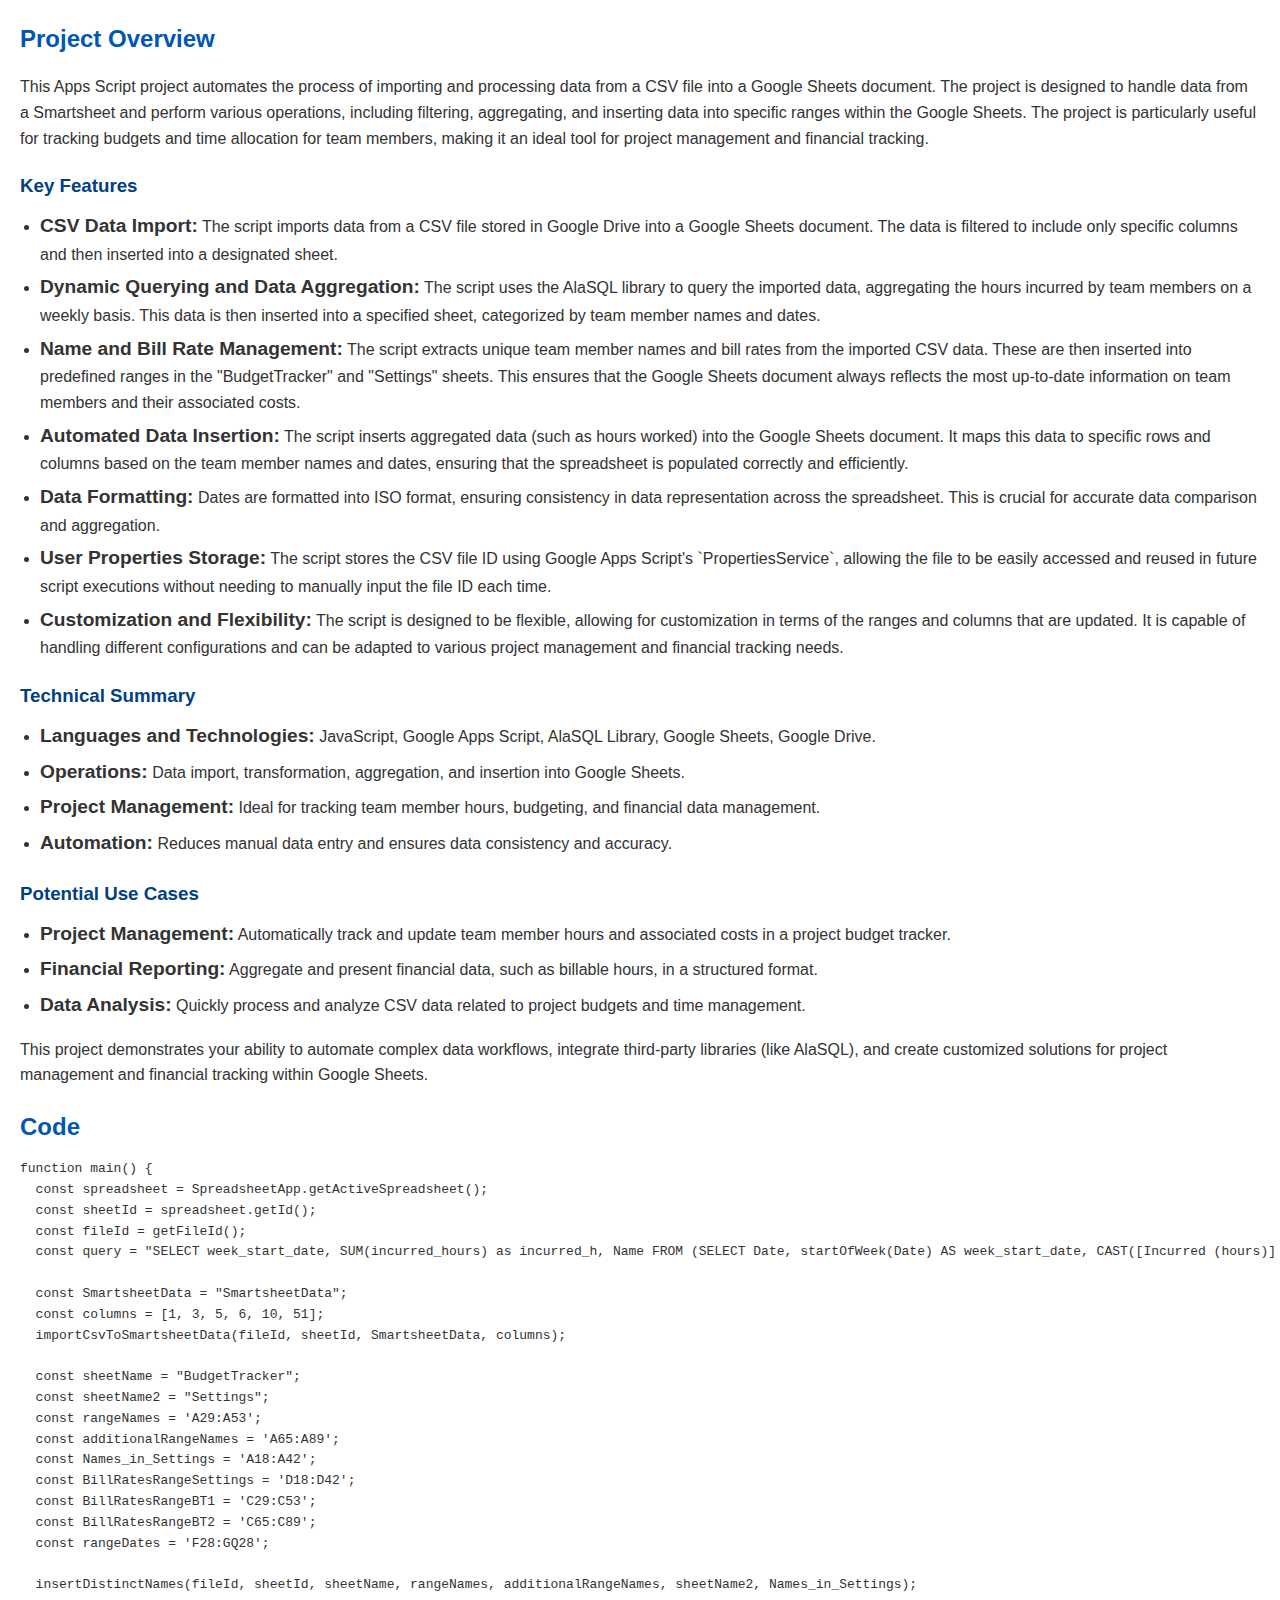
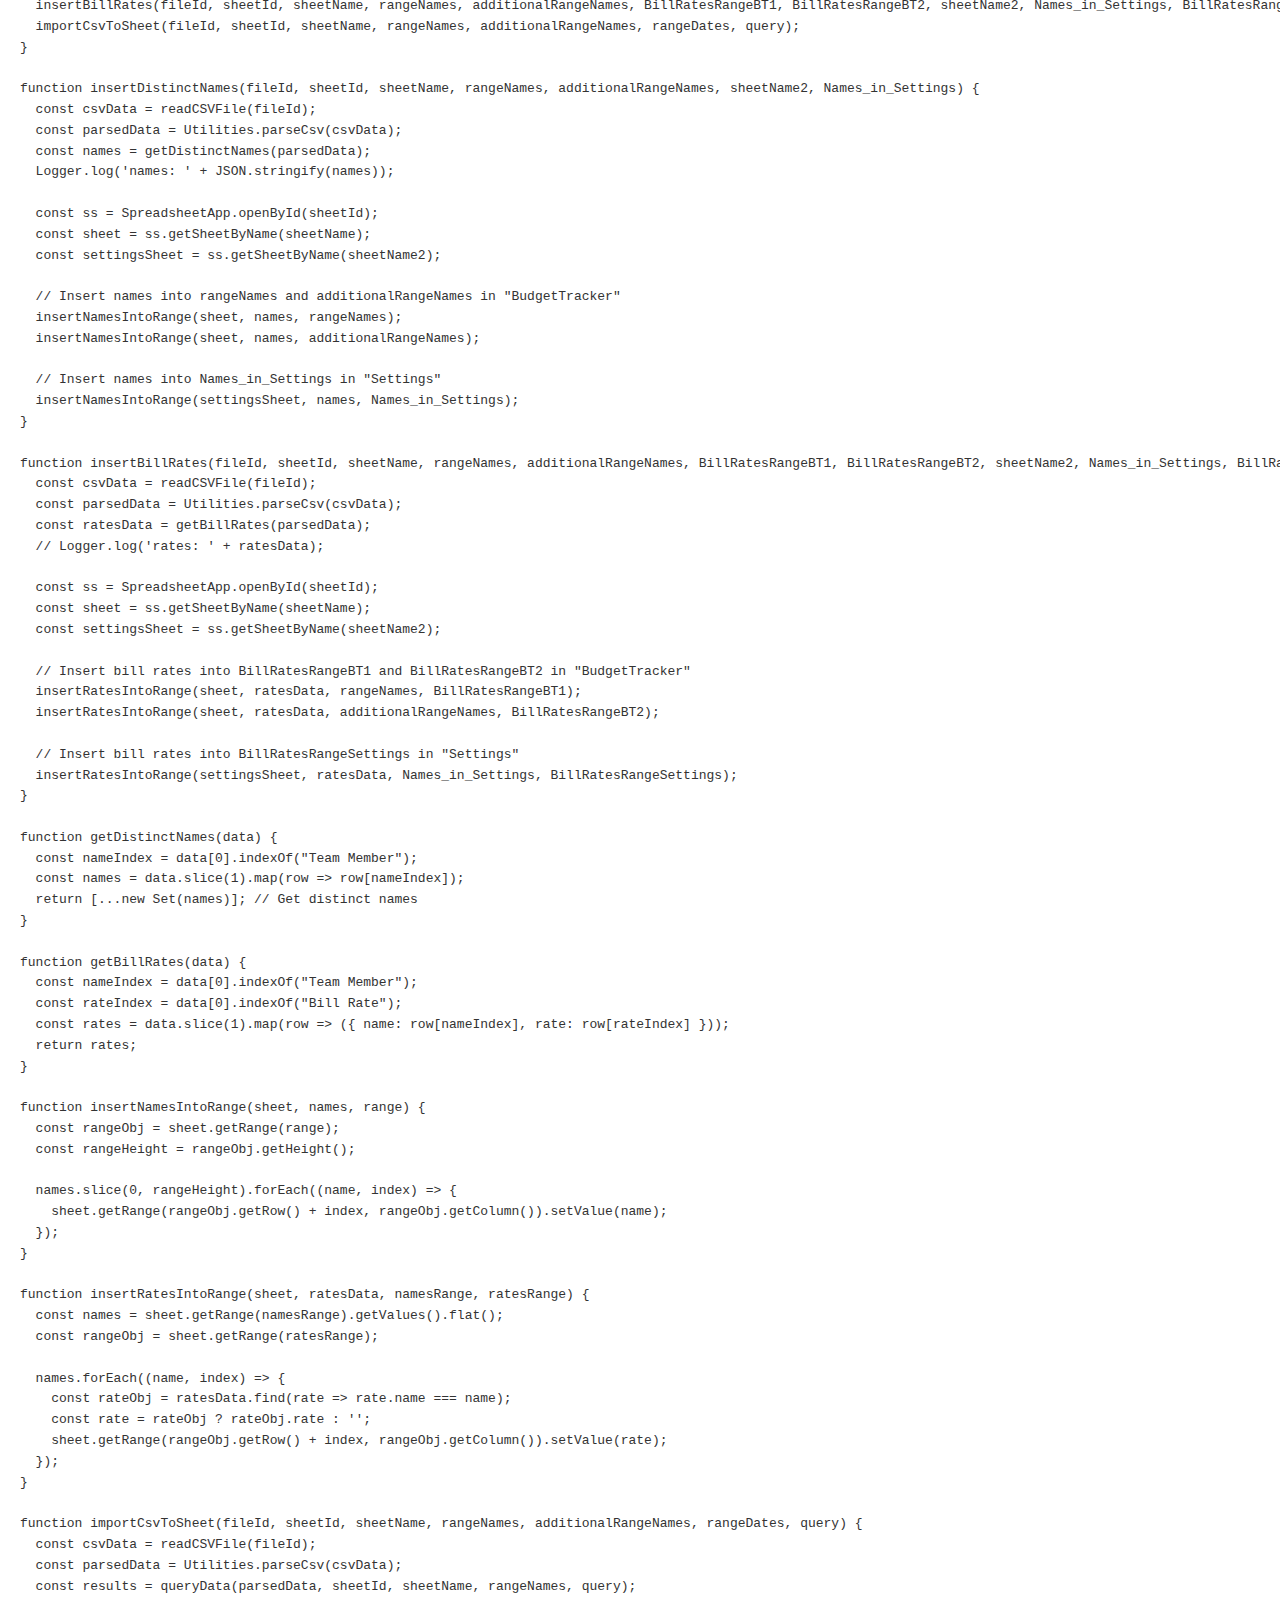
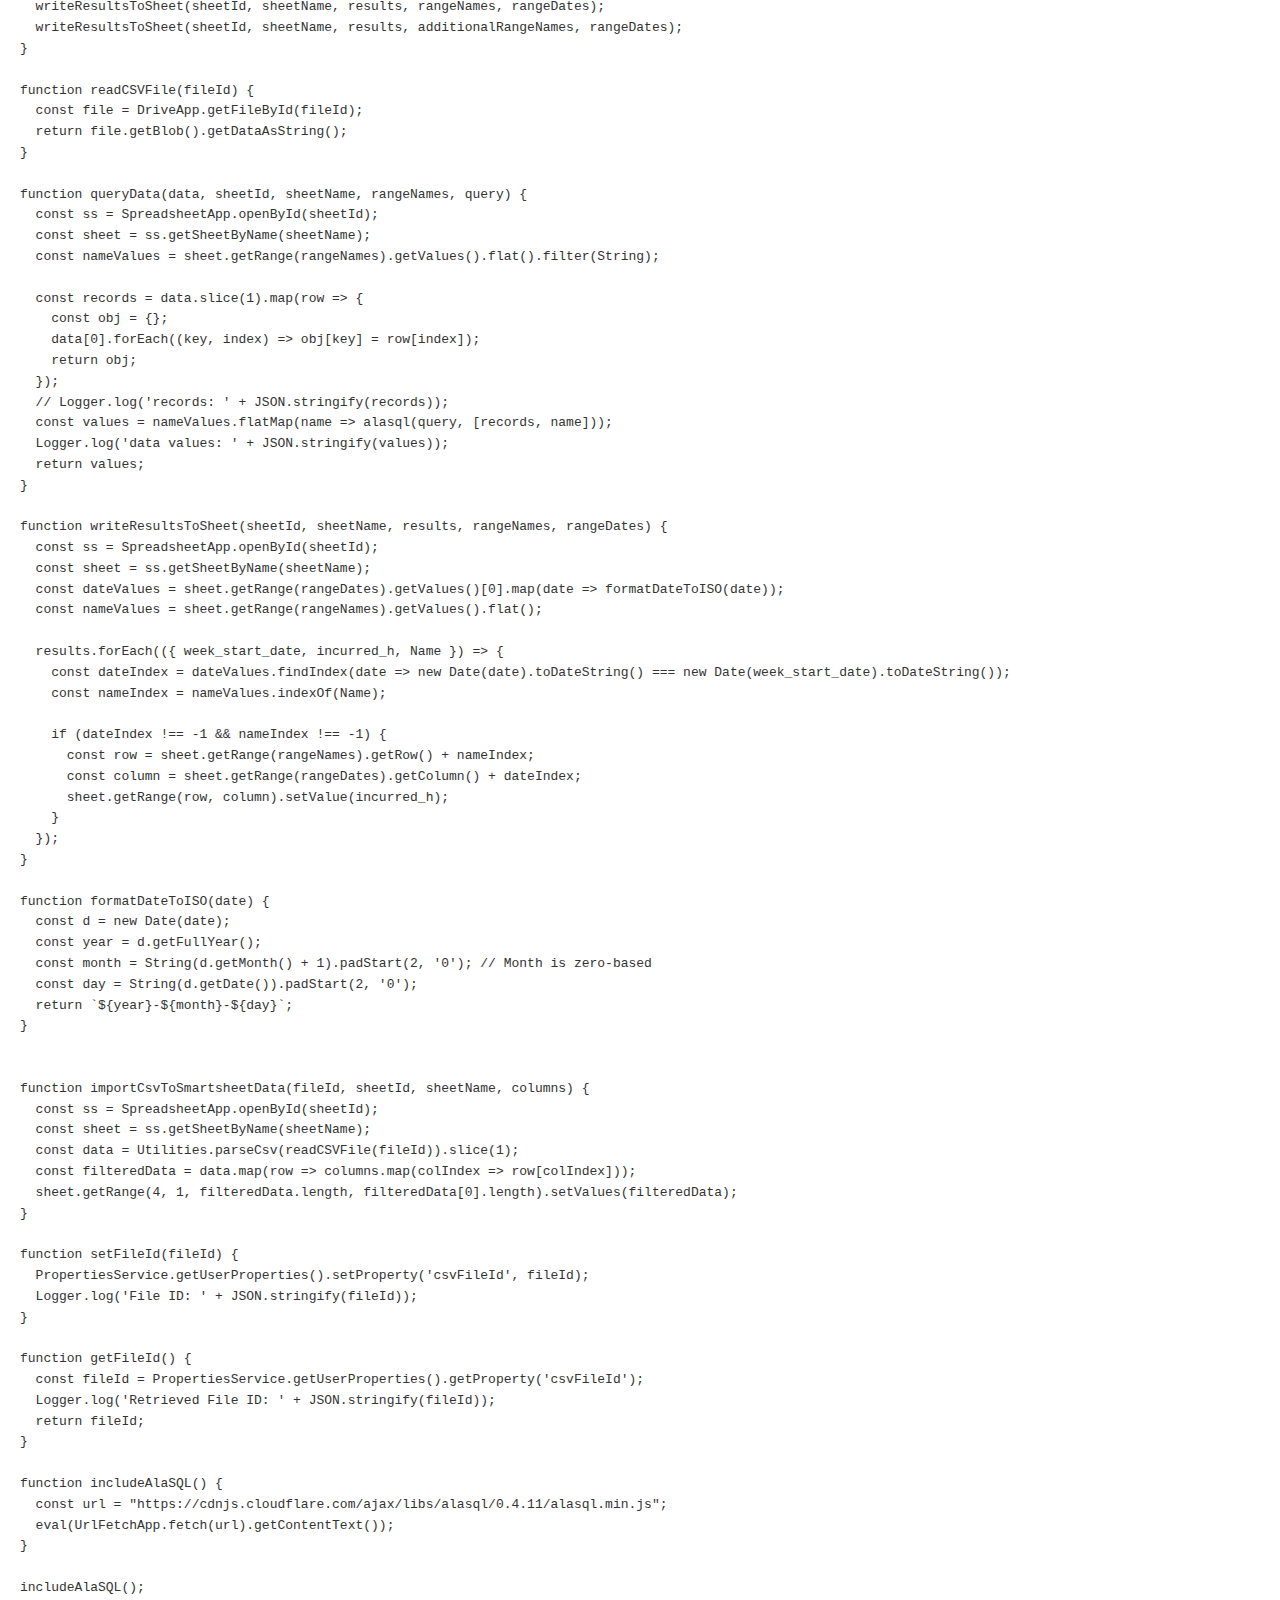
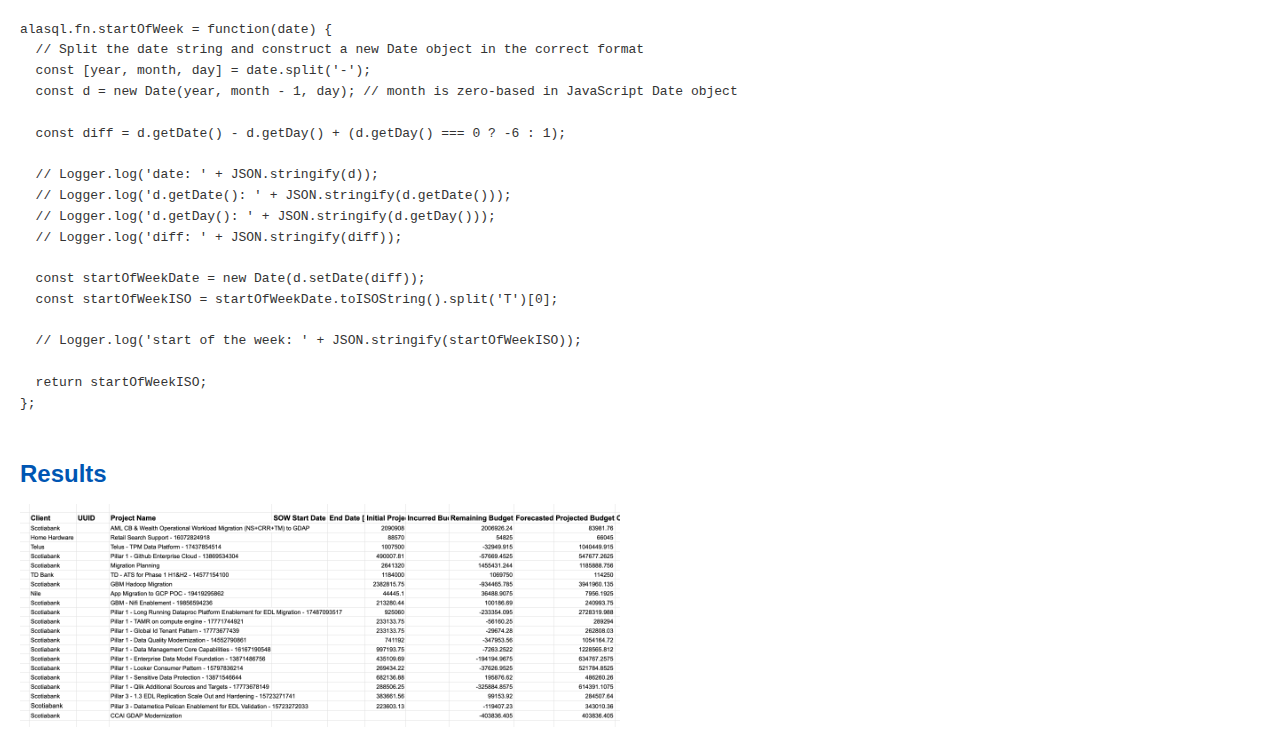
==== apps_scripts/index.html @ 11a6bb52 "adding apps_scripts" ====
<!DOCTYPE html>
<html lang="en">
<head>
    <meta charset="UTF-8">
    <meta name="viewport" content="width=device-width, initial-scale=1.0">
    <title>ML Project Overview</title>
    <style>
        body {
            font-family: Arial, sans-serif;
            line-height: 1.6;
            margin: 20px;
            color: #333;
        }
        h2 {
            color: #0056b3;
            margin-bottom: 10px;
        }
        h3 {
            color: #004085;
            margin-top: 20px;
            margin-bottom: 10px;
        }
        p {
            margin-bottom: 15px;
        }
        ul {
            margin: 10px 0;
            padding-left: 20px;
        }
        li {
            margin-bottom: 5px;
        }
        strong {
            color: #343a40;
        }
        .section-title {
            font-size: 1.2em;
            font-weight: bold;
        }
    </style>
</head>
<body>
    
    <h2>Project Overview</h2>
<p>This Apps Script project automates the process of importing and processing data from a CSV file into a Google Sheets document. The project is designed to handle data from a Smartsheet and perform various operations, including filtering, aggregating, and inserting data into specific ranges within the Google Sheets. The project is particularly useful for tracking budgets and time allocation for team members, making it an ideal tool for project management and financial tracking.</p>

<h3>Key Features</h3>
<ul>
    <li><span class="section-title">CSV Data Import:</span> The script imports data from a CSV file stored in Google Drive into a Google Sheets document. The data is filtered to include only specific columns and then inserted into a designated sheet.</li>
    <li><span class="section-title">Dynamic Querying and Data Aggregation:</span> The script uses the AlaSQL library to query the imported data, aggregating the hours incurred by team members on a weekly basis. This data is then inserted into a specified sheet, categorized by team member names and dates.</li>
    <li><span class="section-title">Name and Bill Rate Management:</span> The script extracts unique team member names and bill rates from the imported CSV data. These are then inserted into predefined ranges in the "BudgetTracker" and "Settings" sheets. This ensures that the Google Sheets document always reflects the most up-to-date information on team members and their associated costs.</li>
    <li><span class="section-title">Automated Data Insertion:</span> The script inserts aggregated data (such as hours worked) into the Google Sheets document. It maps this data to specific rows and columns based on the team member names and dates, ensuring that the spreadsheet is populated correctly and efficiently.</li>
    <li><span class="section-title">Data Formatting:</span> Dates are formatted into ISO format, ensuring consistency in data representation across the spreadsheet. This is crucial for accurate data comparison and aggregation.</li>
    <li><span class="section-title">User Properties Storage:</span> The script stores the CSV file ID using Google Apps Script's `PropertiesService`, allowing the file to be easily accessed and reused in future script executions without needing to manually input the file ID each time.</li>
    <li><span class="section-title">Customization and Flexibility:</span> The script is designed to be flexible, allowing for customization in terms of the ranges and columns that are updated. It is capable of handling different configurations and can be adapted to various project management and financial tracking needs.</li>
</ul>

<h3>Technical Summary</h3>
<ul>
    <li><span class="section-title">Languages and Technologies:</span> JavaScript, Google Apps Script, AlaSQL Library, Google Sheets, Google Drive.</li>
    <li><span class="section-title">Operations:</span> Data import, transformation, aggregation, and insertion into Google Sheets.</li>
    <li><span class="section-title">Project Management:</span> Ideal for tracking team member hours, budgeting, and financial data management.</li>
    <li><span class="section-title">Automation:</span> Reduces manual data entry and ensures data consistency and accuracy.</li>
</ul>

<h3>Potential Use Cases</h3>
<ul>
    <li><span class="section-title">Project Management:</span> Automatically track and update team member hours and associated costs in a project budget tracker.</li>
    <li><span class="section-title">Financial Reporting:</span> Aggregate and present financial data, such as billable hours, in a structured format.</li>
    <li><span class="section-title">Data Analysis:</span> Quickly process and analyze CSV data related to project budgets and time management.</li>
</ul>

<p>This project demonstrates your ability to automate complex data workflows, integrate third-party libraries (like AlaSQL), and create customized solutions for project management and financial tracking within Google Sheets.</p>


    <!-- Display Python script -->
    <h2>Code</h2>
    <pre><code id="code-container"></code></pre>

    <!-- Visual results -->
    <h2>Results</h2>
    <img src="combined.png" alt="Result 1" width="600">

    <!-- Include syntax highlighting script -->
    <script src="../highlight.js"></script>
    <script>
        fetch('insertData.gs')
            .then(response => response.text())
            .then(text => {
                document.getElementById('code-container').textContent = text;
                hljs.highlightAll();
            });
    </script>
</body>

</html>
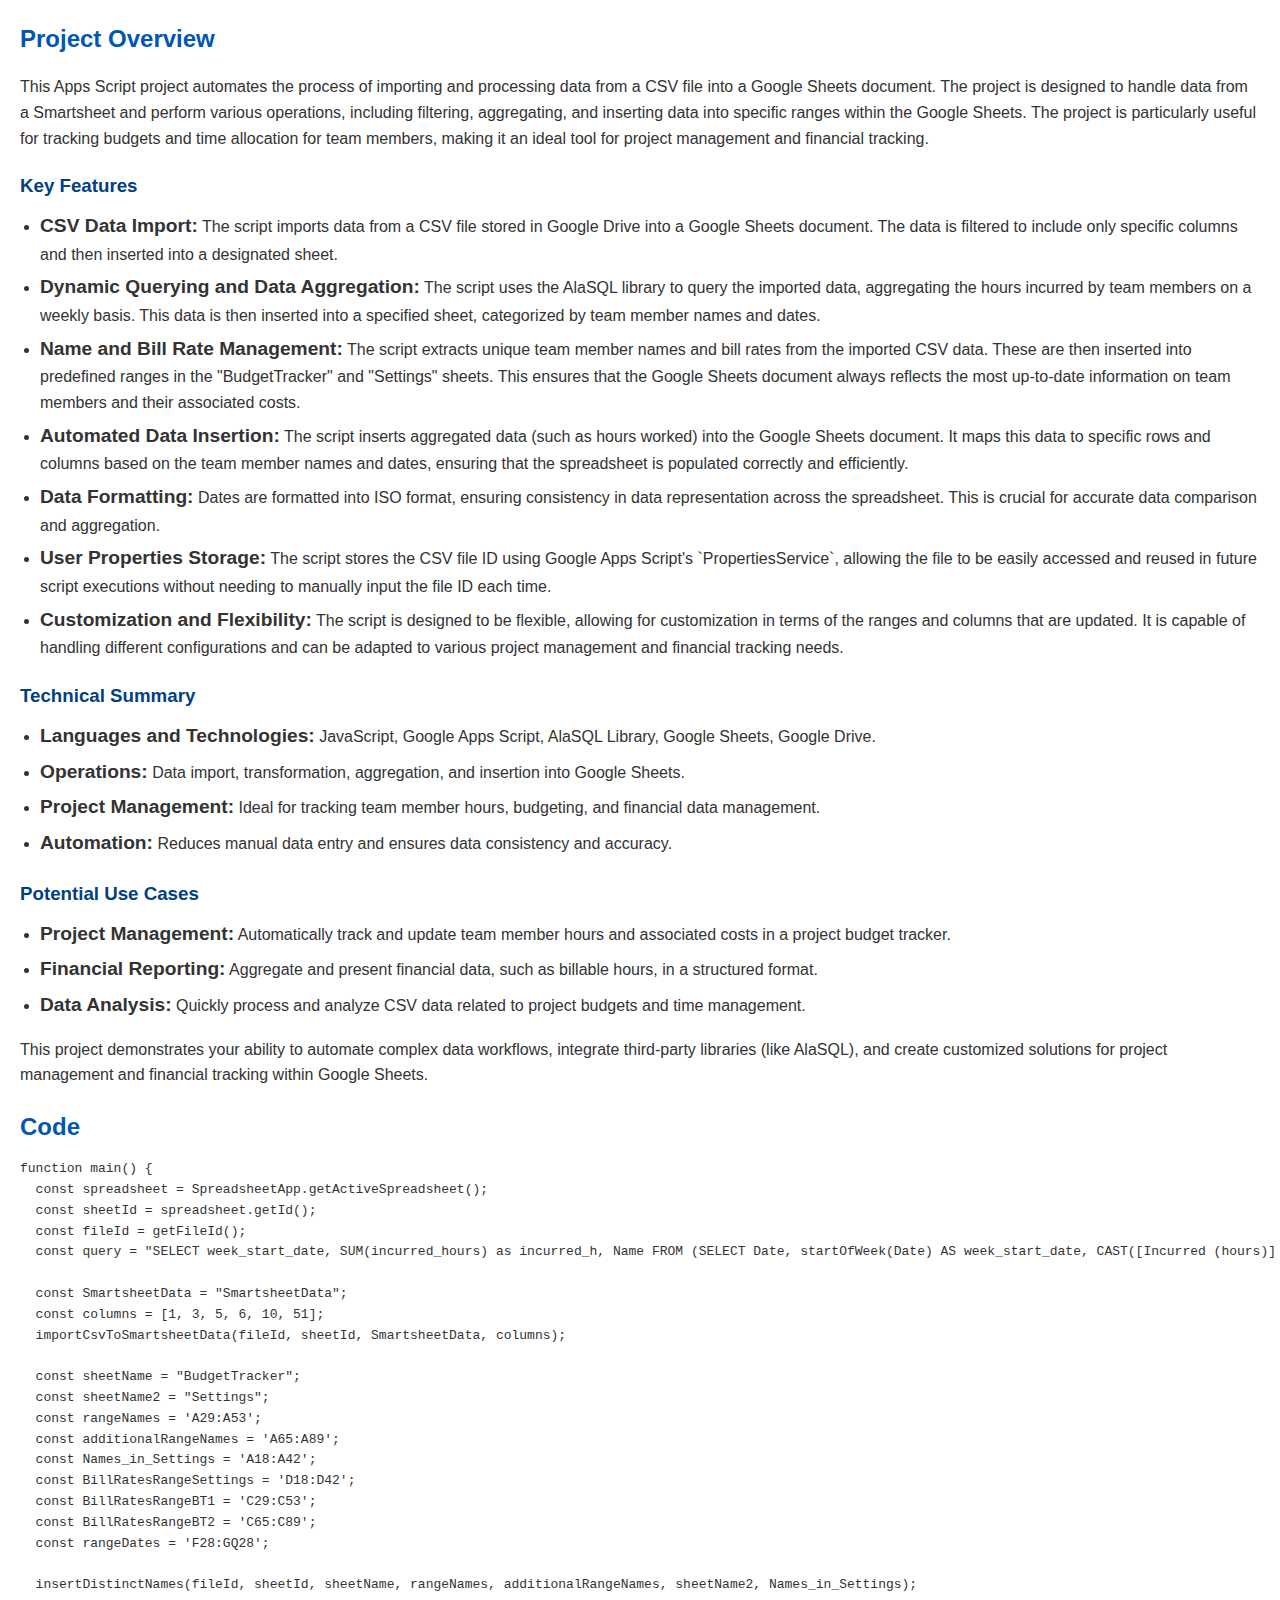
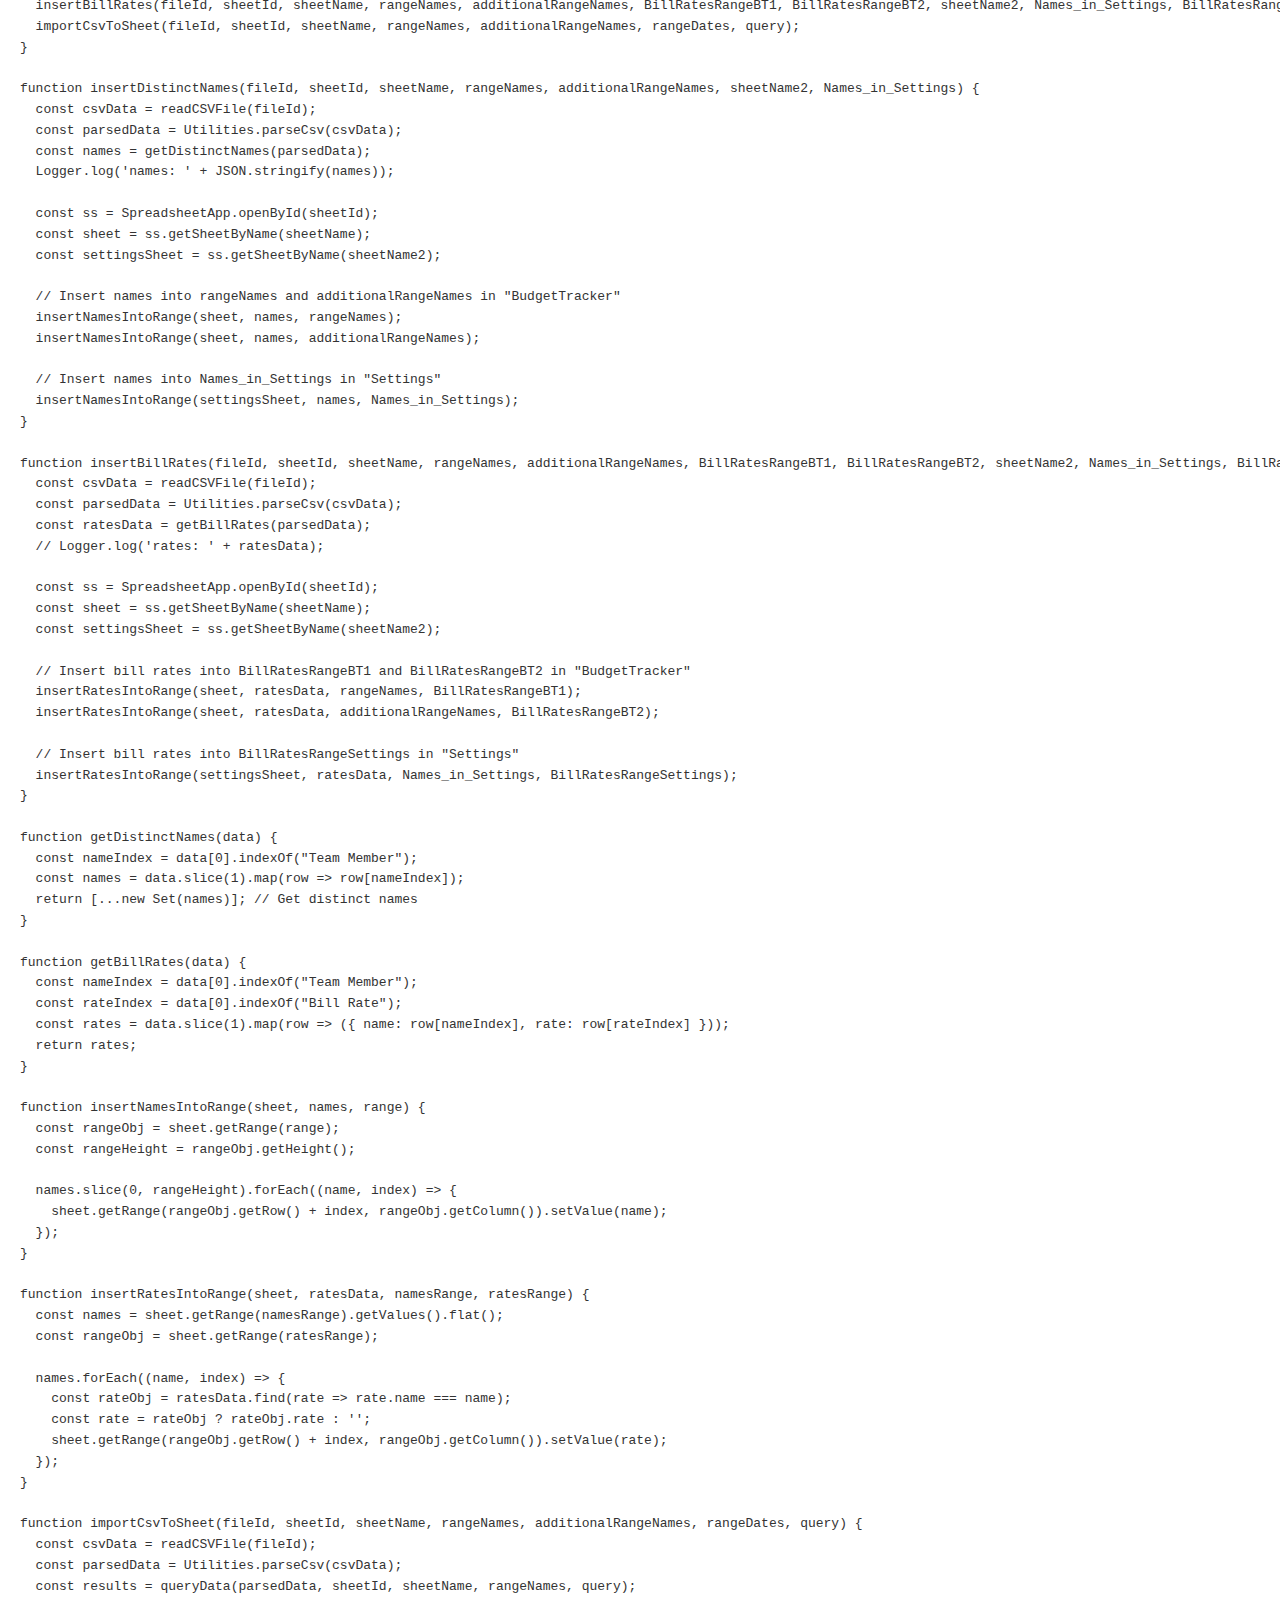
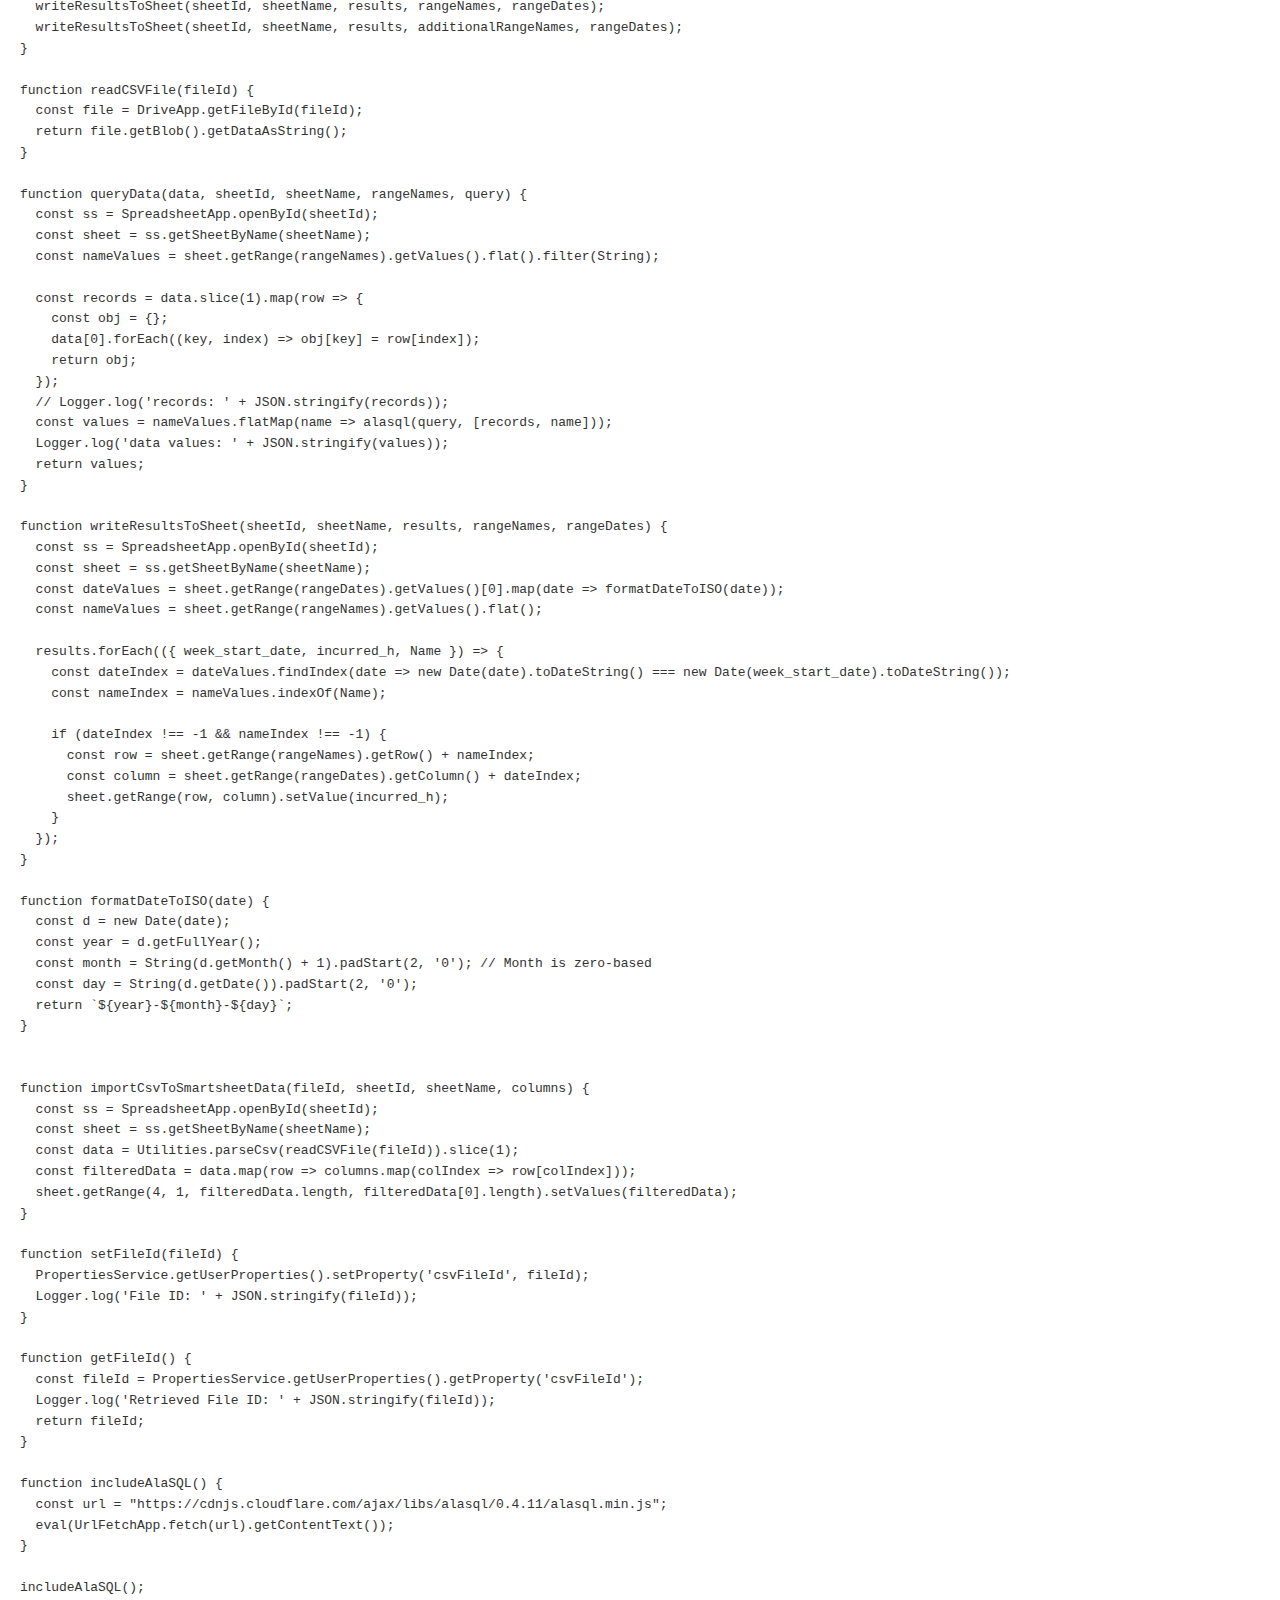
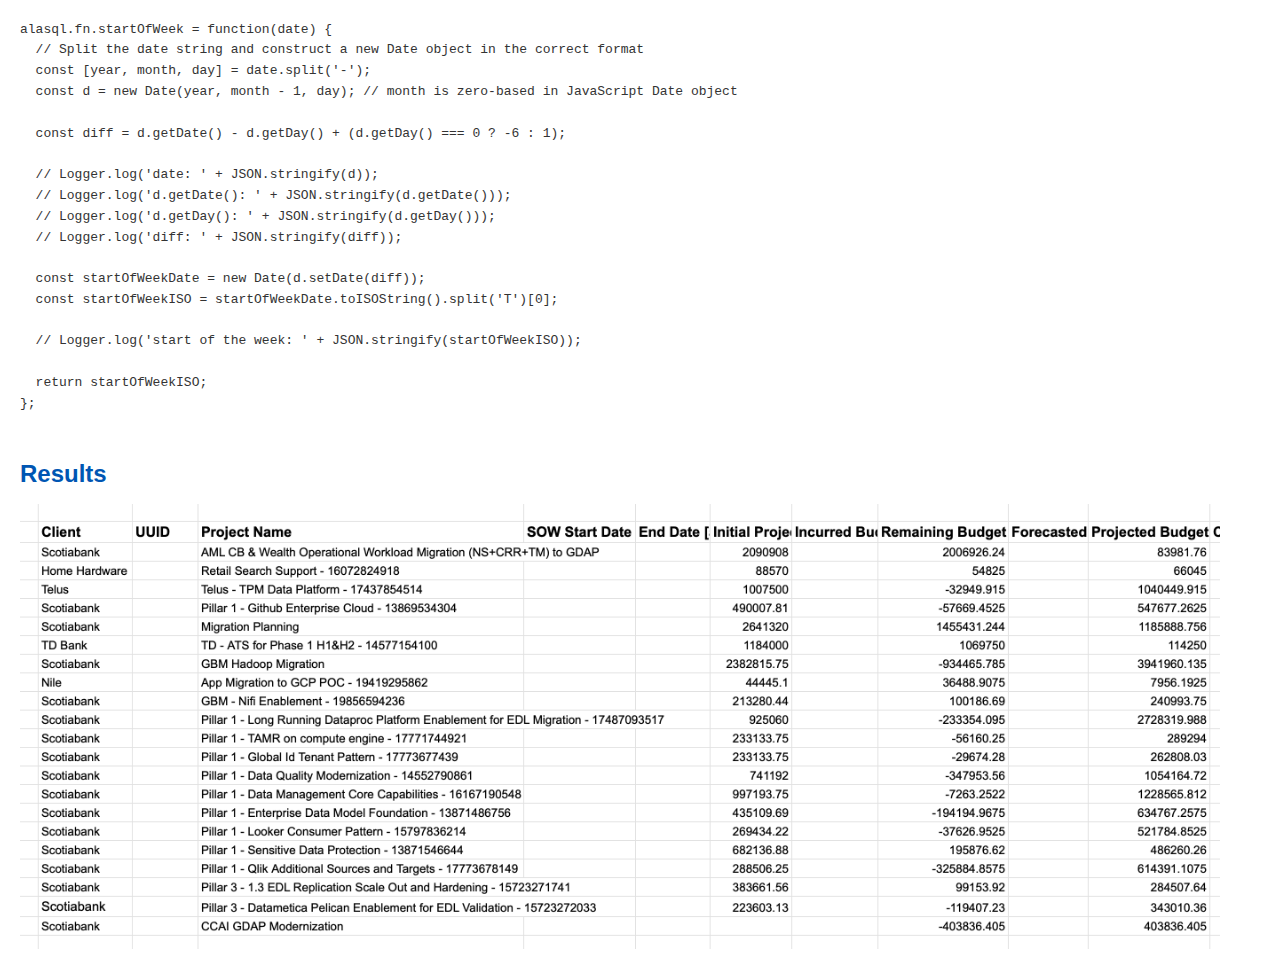
==== commit 311d51a8: "more style" ====
--- a/apps_scripts/index.html
+++ b/apps_scripts/index.html
@@ -79,7 +79,7 @@
 
     <!-- Visual results -->
     <h2>Results</h2>
-    <img src="combined.png" alt="Result 1" width="600">
+    <img src="combined.png" alt="Result 1" width="1200">
 
     <!-- Include syntax highlighting script -->
     <script src="../highlight.js"></script>
